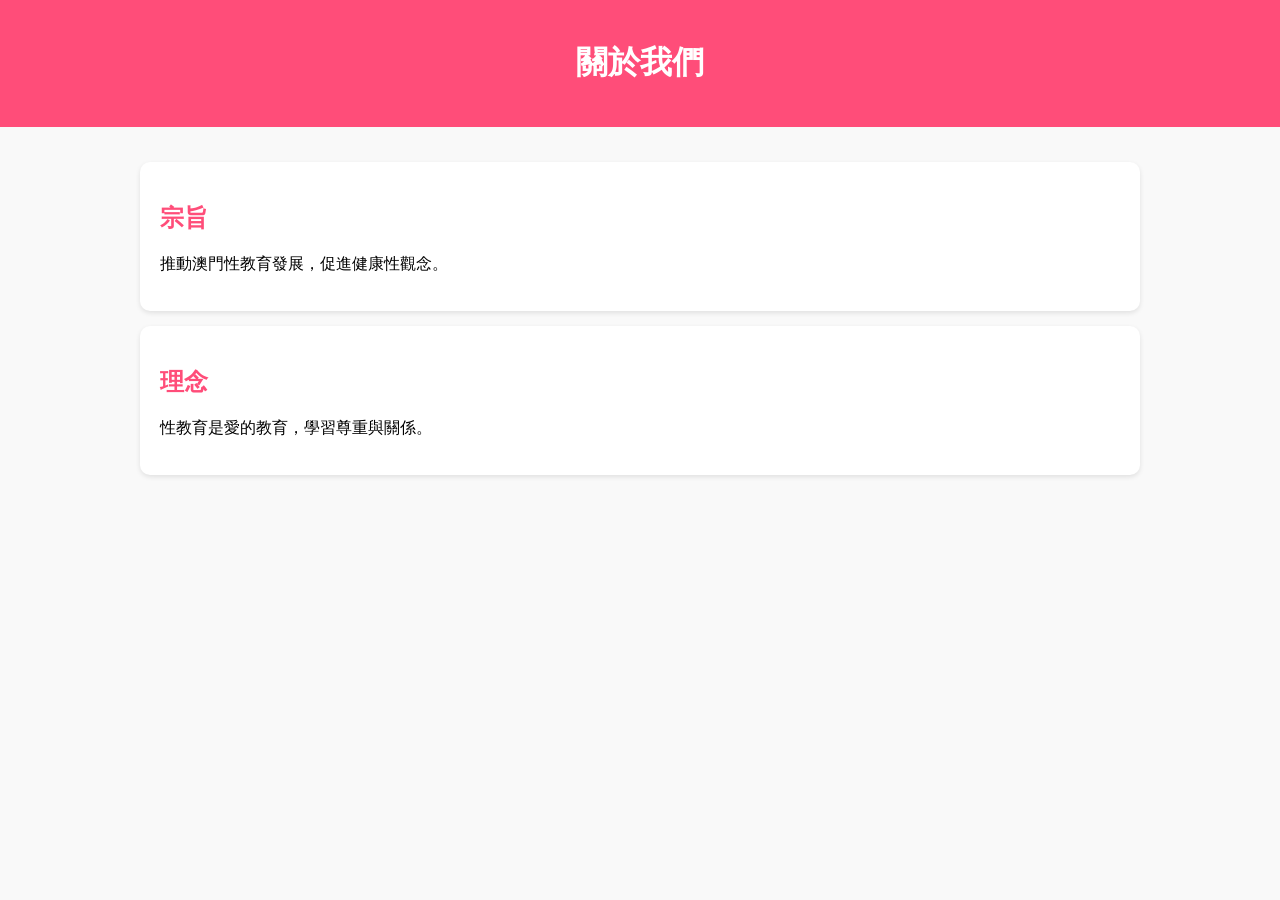
==== about.html @ c54b72f0 "Add files via upload" ====
<!DOCTYPE html>

<html lang="zh-HK">
<head>
<meta charset="UTF-8">
<title>關於我們</title>
<link rel="stylesheet" href="css/style.css">
</head>

<body>

<header><h1>關於我們</h1></header>

<div class="container">

<div class="card">
<h2>宗旨</h2>
<p>推動澳門性教育發展，促進健康性觀念。</p>
</div>

<div class="card">
<h2>理念</h2>
<p>性教育是愛的教育，學習尊重與關係。</p>
</div>

</div>

</body>
</html>
---- css/style.css ----
body { margin:0; font-family: Arial; background:#f9f9f9; }

header { background:#ff4d79; color:white; padding:20px; text-align:center; }

nav {
background:white;
padding:10px;
text-align:center;
box-shadow:0 2px 5px rgba(0,0,0,0.1);
}

nav a {
margin:0 10px;
text-decoration:none;
color:#333;
font-weight:bold;
}

.hero {
text-align:center;
padding:40px 20px;
}

.hero img { max-width:200px; }

.container {
padding:20px;
max-width:1000px;
margin:auto;
}

.card {
background:white;
padding:20px;
margin:15px 0;
border-radius:10px;
box-shadow:0 2px 5px rgba(0,0,0,0.1);
}

.card h2 { color:#ff4d79; }

.button {
display:inline-block;
padding:10px 15px;
background:#ff4d79;
color:white;
text-decoration:none;
border-radius:5px;
}

footer {
background:#333;
color:white;
text-align:center;
padding:15px;
}
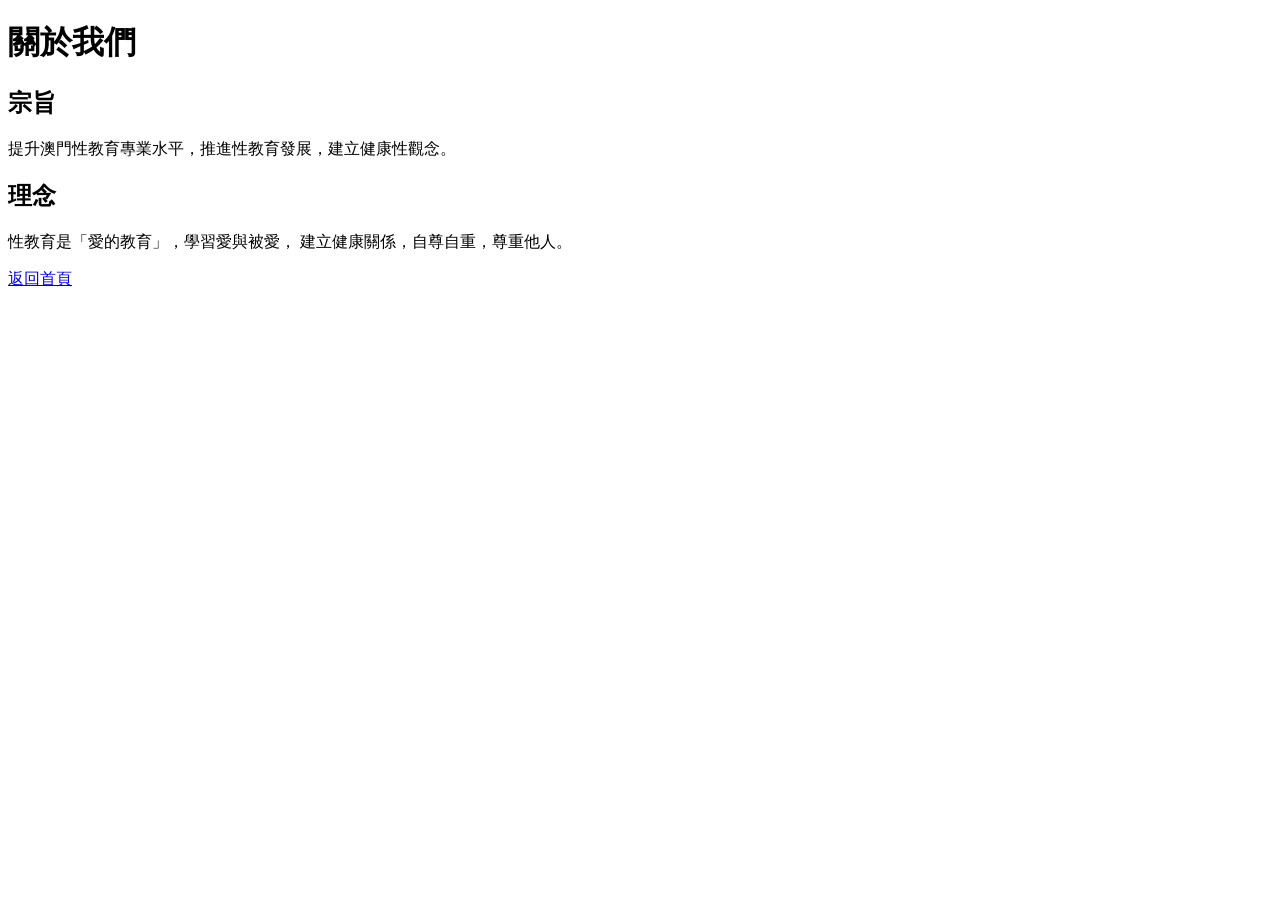
==== commit 272b7602: "Add files via upload" ====
--- a/about.html
+++ b/about.html
@@ -1,29 +1,25 @@
-<!DOCTYPE html>
-
-<html lang="zh-HK">
-<head>
-<meta charset="UTF-8">
-<title>關於我們</title>
-<link rel="stylesheet" href="css/style.css">
-</head>
-
-<body>
-
-<header><h1>關於我們</h1></header>
-
-<div class="container">
-
-<div class="card">
-<h2>宗旨</h2>
-<p>推動澳門性教育發展，促進健康性觀念。</p>
-</div>
-
-<div class="card">
-<h2>理念</h2>
-<p>性教育是愛的教育，學習尊重與關係。</p>
-</div>
-
-</div>
-
-</body>
-</html>
+<!DOCTYPE html>
+
+<html lang="zh-HK">
+<head>
+<meta charset="UTF-8">
+<title>關於我們</title>
+</head>
+
+<body style="font-family:Arial">
+
+<h1>關於我們</h1>
+
+<h2>宗旨</h2>
+<p>提升澳門性教育專業水平，推進性教育發展，建立健康性觀念。</p>
+
+<h2>理念</h2>
+<p>
+性教育是「愛的教育」，學習愛與被愛，
+建立健康關係，自尊自重，尊重他人。
+</p>
+
+<a href="index.html">返回首頁</a>
+
+</body>
+</html>
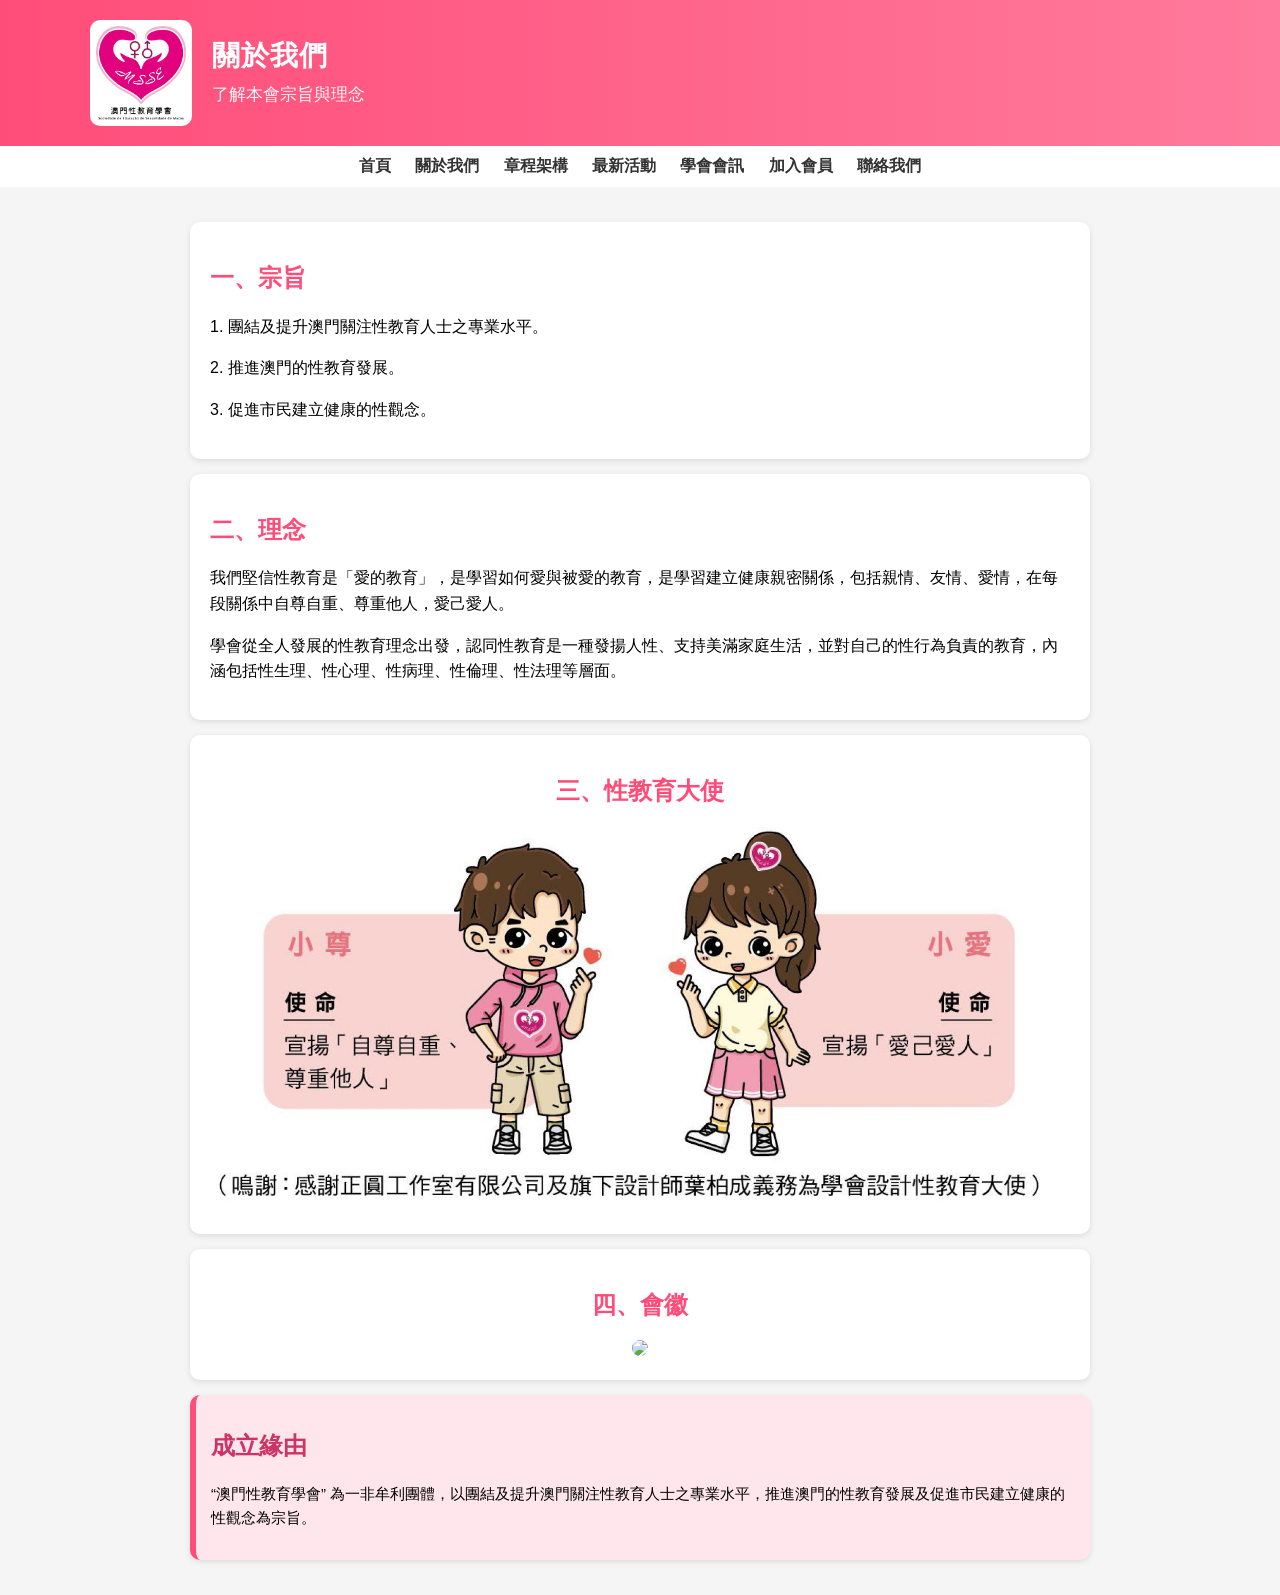
==== commit 0851c0b8: "Add files via upload" ====
--- a/about.html
+++ b/about.html
@@ -3,23 +3,65 @@
 <html lang="zh-HK">
 <head>
 <meta charset="UTF-8">
+<meta name="viewport" content="width=device-width, initial-scale=1.0">
 <title>關於我們</title>
+<link rel="stylesheet" href="css/style.css">
 </head>
 
-<body style="font-family:Arial">
+<body>
 
-<h1>關於我們</h1>
+<header class="site-header">
+  <div class="header-inner">
+    <img src="images/logo.jpg" class="logo">
+    <div class="header-text">
+      <h1>關於我們</h1>
+      <p>了解本會宗旨與理念</p>
+    </div>
+  </div>
+</header>
 
-<h2>宗旨</h2>
-<p>提升澳門性教育專業水平，推進性教育發展，建立健康性觀念。</p>
+<nav>
+<a href="index.html">首頁</a>
+<a href="about.html">關於我們</a>
+<a href="constitution.html">章程架構</a>
+<a href="events.html">最新活動</a>
+<a href="newsletter.html">學會會訊</a>
+<a href="membership.html">加入會員</a>
+<a href="contact.html">聯絡我們</a>
+</nav>
 
-<h2>理念</h2>
-<p>
-性教育是「愛的教育」，學習愛與被愛，
-建立健康關係，自尊自重，尊重他人。
-</p>
+<div class="container">
 
-<a href="index.html">返回首頁</a>
+<div class="card">
+<h2>一、宗旨</h2>
+<p>1. 團結及提升澳門關注性教育人士之專業水平。</p>
+<p>2. 推進澳門的性教育發展。</p>
+<p>3. 促進市民建立健康的性觀念。</p>
+</div>
+
+<div class="card">
+<h2>二、理念</h2>
+<p>我們堅信性教育是「愛的教育」，是學習如何愛與被愛的教育，是學習建立健康親密關係，包括親情、友情、愛情，在每段關係中自尊自重、尊重他人，愛己愛人。</p>
+
+<p>學會從全人發展的性教育理念出發，認同性教育是一種發揚人性、支持美滿家庭生活，並對自己的性行為負責的教育，內涵包括性生理、性心理、性病理、性倫理、性法理等層面。</p>
+</div>
+
+<div class="card" style="text-align:center;">
+<h2>三、性教育大使</h2>
+<img src="images/MSSE_IP.jpg">
+</div>
+
+<div class="card" style="text-align:center;">
+<h2>四、會徽</h2>
+<img src="images/MSSE_LOGO_MEAN.jpg">
+</div>
+
+<div class="card highlight">
+<h2>成立緣由</h2>
+<p>“澳門性教育學會” 為一非牟利團體，以團結及提升澳門關注性教育人士之專業水平，推進澳門的性教育發展及促進市民建立健康的性觀念為宗旨。</p>
+</div>
+
+</div>
 
 </body>
 </html>
--- a/css/style.css
+++ b/css/style.css
@@ -0,0 +1,161 @@
+/* 手機 menu */
+.menu-toggle {
+display:none;
+font-size:24px;
+cursor:pointer;
+}
+
+@media (max-width:768px){
+nav a { display:none; }
+.menu-toggle { display:block; }
+nav.active a {
+display:block;
+margin:10px 0;
+}
+}
+
+/* 活動卡片 */
+.event-card img {
+width:100%;
+border-radius:10px;
+height:200px;
+object-fit:cover;
+}
+
+/* gallery */
+.gallery {
+display:grid;
+grid-template-columns:repeat(auto-fit, minmax(150px,1fr));
+gap:10px;
+}
+
+.gallery img {
+width:100%;
+border-radius:8px;
+}
+
+/* Banner */
+.site-header {
+background: linear-gradient(90deg, #ff4d79, #ff7a9c);
+color:white;
+padding:20px 30px;  /* 🔥 高度增加 */
+}
+
+/* 內容排版 */
+.header-inner {
+max-width:1100px;
+margin:auto;
+display:flex;
+align-items:center;
+gap:20px;
+}
+
+/* LOGO（放大） */
+.logo {
+width:90px;   /* 🔥 比之前大 */
+background:white;
+padding:6px;
+border-radius:10px;
+}
+
+/* 標題 */
+.header-text h1 {
+margin:0;
+font-size:28px;  /* 🔥 放大 */
+letter-spacing:1px;
+}
+
+/* 副標 */
+.header-text p {
+margin:6px 0 0;
+font-size:17px;
+opacity:0.95;
+}
+
+/* 手機版 */
+@media (max-width:768px){
+.header-inner {
+flex-direction:column;
+text-align:center;
+}
+
+.logo {
+width:110px; /* 手機更大 */
+}
+
+.header-text h1 {
+font-size:26px;
+}
+}
+
+/* 基本排版 */
+body {
+font-family: Arial;
+margin:0;
+background:#f5f5f5;
+}
+
+/* 導航 */
+nav {
+background:white;
+padding:10px;
+text-align:center;
+}
+
+nav a {
+margin:0 10px;
+text-decoration:none;
+color:#333;
+font-weight:bold;
+}
+
+nav a:hover {
+color:#ff4d79;
+}
+
+/* 容器 */
+.container {
+max-width:900px;
+margin:auto;
+padding:20px;
+}
+
+/* 卡片（恢復） */
+.card {
+background:white;
+padding:20px;
+margin:15px 0;
+border-radius:10px;
+box-shadow:0 2px 6px rgba(0,0,0,0.1);
+}
+
+/* 標題 */
+h2 {
+color:#ff4d79;
+}
+
+/* 圖片 */
+img {
+max-width:100%;
+border-radius:10px;
+}
+
+/* 文字 */
+p {
+line-height:1.6;
+}
+
+/* 成立緣由（恢復 highlight） */
+.highlight {
+background:#ffe6ec;
+border-left:6px solid #ff4d79;
+padding:15px;
+}
+
+.highlight h2 {
+color:#cc3366;
+}
+
+.highlight p {
+font-size:15px;
+}
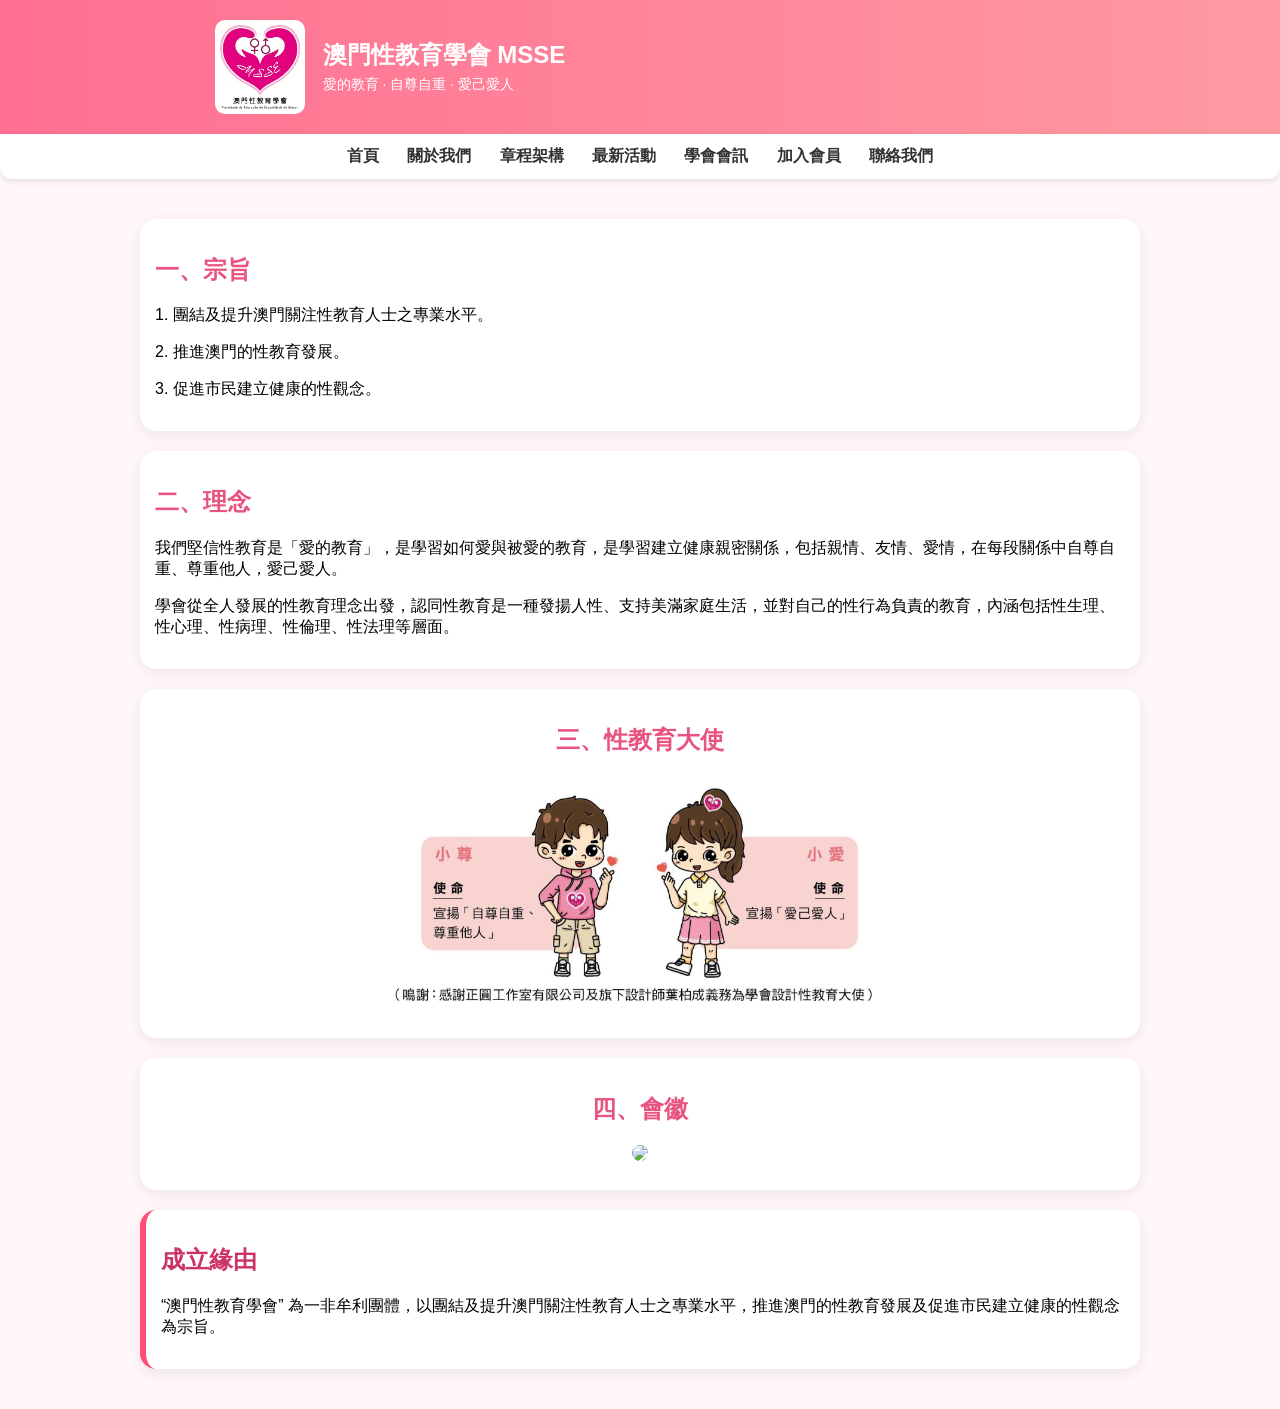
==== commit 2ca27a31: "Add files via upload" ====
--- a/about.html
+++ b/about.html
@@ -12,12 +12,14 @@
 
 <header class="site-header">
   <div class="header-inner">
-    <img src="images/logo.jpg" class="logo">
-    <div class="header-text">
-      <h1>關於我們</h1>
-      <p>了解本會宗旨與理念</p>
-    </div>
+  <img src="images/logo.jpg" class="logo">
+
+  <div class="header-text">
+    <h1>澳門性教育學會 MSSE</h1>
+    <p>愛的教育 · 自尊自重 · 愛己愛人</p>
   </div>
+</div>
+
 </header>
 
 <nav>
@@ -46,12 +48,12 @@
 <p>學會從全人發展的性教育理念出發，認同性教育是一種發揚人性、支持美滿家庭生活，並對自己的性行為負責的教育，內涵包括性生理、性心理、性病理、性倫理、性法理等層面。</p>
 </div>
 
-<div class="card" style="text-align:center;">
+<div class="card center">
 <h2>三、性教育大使</h2>
-<img src="images/MSSE_IP.jpg">
+<img src="images/MSSE_IP.jpg" class="about-img">
 </div>
 
-<div class="card" style="text-align:center;">
+<div class="card center">
 <h2>四、會徽</h2>
 <img src="images/MSSE_LOGO_MEAN.jpg">
 </div>
--- a/css/style.css
+++ b/css/style.css
@@ -1,109 +1,54 @@
-/* 手機 menu */
-.menu-toggle {
-display:none;
-font-size:24px;
-cursor:pointer;
-}
-
-@media (max-width:768px){
-nav a { display:none; }
-.menu-toggle { display:block; }
-nav.active a {
-display:block;
-margin:10px 0;
-}
-}
-
-/* 活動卡片 */
-.event-card img {
-width:100%;
-border-radius:10px;
-height:200px;
-object-fit:cover;
-}
-
-/* gallery */
-.gallery {
-display:grid;
-grid-template-columns:repeat(auto-fit, minmax(150px,1fr));
-gap:10px;
-}
-
-.gallery img {
-width:100%;
-border-radius:8px;
-}
-
-/* Banner */
+/* ===== 基本 ===== */
+body {
+margin:0;
+font-family: Arial, sans-serif;
+background:#f5f5f5;
+}
+
+/* ===== Banner（統一 index） ===== */
 .site-header {
 background: linear-gradient(90deg, #ff4d79, #ff7a9c);
 color:white;
-padding:20px 30px;  /* 🔥 高度增加 */
-}
-
-/* 內容排版 */
+padding:20px 50px;
+}
+
 .header-inner {
-max-width:1100px;
+max-width:1000px;
 margin:auto;
 display:flex;
 align-items:center;
-gap:20px;
-}
-
-/* LOGO（放大） */
+justify-content:center;
+gap:18px;
+transform: translateX(-25%);
+}
+
 .logo {
-width:90px;   /* 🔥 比之前大 */
+width:80px;
 background:white;
-padding:6px;
+padding:5px;
 border-radius:10px;
 }
 
-/* 標題 */
 .header-text h1 {
 margin:0;
-font-size:28px;  /* 🔥 放大 */
-letter-spacing:1px;
-}
-
-/* 副標 */
+font-size:24px;
+}
+
 .header-text p {
-margin:6px 0 0;
-font-size:17px;
-opacity:0.95;
-}
-
-/* 手機版 */
-@media (max-width:768px){
-.header-inner {
-flex-direction:column;
-text-align:center;
-}
-
-.logo {
-width:110px; /* 手機更大 */
-}
-
-.header-text h1 {
-font-size:26px;
-}
-}
-
-/* 基本排版 */
-body {
-font-family: Arial;
-margin:0;
-background:#f5f5f5;
-}
-
-/* 導航 */
+margin:5px 0 0;
+font-size:14px;
+}
+
+/* ===== Menu ===== */
 nav {
 background:white;
-padding:10px;
-text-align:center;
+padding:12px;
+text-align:center;
+box-shadow:0 2px 6px rgba(0,0,0,0.1);
 }
 
 nav a {
-margin:0 10px;
+margin:0 12px;
 text-decoration:none;
 color:#333;
 font-weight:bold;
@@ -113,39 +58,53 @@
 color:#ff4d79;
 }
 
-/* 容器 */
+/* ===== Layout ===== */
 .container {
-max-width:900px;
+max-width:1000px;
 margin:auto;
 padding:20px;
 }
 
-/* 卡片（恢復） */
-.card {
-background:white;
-padding:20px;
-margin:15px 0;
-border-radius:10px;
-box-shadow:0 2px 6px rgba(0,0,0,0.1);
-}
-
-/* 標題 */
+
+
+/* ===== 標題 ===== */
 h2 {
 color:#ff4d79;
 }
 
-/* 圖片 */
-img {
-max-width:100%;
-border-radius:10px;
-}
-
-/* 文字 */
-p {
-line-height:1.6;
-}
-
-/* 成立緣由（恢復 highlight） */
+/* ===== Button ===== */
+.button {
+display:inline-block;
+padding:10px 15px;
+background:#ff4d79;
+color:white;
+text-decoration:none;
+border-radius:5px;
+}
+
+.button:hover {
+background:#e0436c;
+}
+
+
+/* ===== Table ===== */
+table {
+width:100%;
+border-collapse:collapse;
+margin-top:10px;
+}
+
+th, td {
+border:1px solid #ddd;
+padding:10px;
+text-align:center;
+}
+
+th {
+background:#ffe6ec;
+}
+
+/* ===== Highlight（about） ===== */
 .highlight {
 background:#ffe6ec;
 border-left:6px solid #ff4d79;
@@ -156,6 +115,366 @@
 color:#cc3366;
 }
 
-.highlight p {
+/* ===== 中央對齊 ===== */
+.center {
+text-align:center;
+}
+
+/* ===== about圖片 ===== */
+.about-img {
+max-width:500px;
+margin-top:10px;
+}
+
+/* ===== Newsletter ===== */
+.cover {
+max-width:500px;
+cursor:pointer;
+}
+
+select {
+padding:8px;
+margin-top:10px;
+}
+
+/* ===== 手機 ===== */
+@media (max-width:768px){
+.header-inner {
+flex-direction:column;
+text-align:center;
+transform:none;
+}
+
+.logo {
+width:95px;
+}
+
+.header-text h1 {
+font-size:20px;
+}
+}
+
+/* ===== Newsletter 專用 ===== */
+.news-center {
+text-align:center;
+}
+.button {
+display:inline-block;
+padding:10px 15px;
+background:#ff4d79;
+color:white;
+text-decoration:none;
+border-radius:6px;
+margin-right:10px;   /* 🔥 按鈕間距 */
+margin-top:10px;
+}
+
+.button:hover {
+background:#e0436c;
+}
+.row a {
+color:#333;
+text-decoration:none;
+}
+
+.row a:hover {
+color:#ff4d79;
+text-decoration:underline;
+}
+/* Contact row */
+.row {
+display:flex;
+align-items:center;
+margin:12px 0;
 font-size:15px;
 }
+
+.row img {
+width:20px;
+margin-right:10px;
+}
+
+/* 連結 */
+.row a {
+color:#333;
+text-decoration:none;
+}
+
+.row a:hover {
+color:#ff4d79;
+text-decoration:underline;
+}
+
+
+
+
+
+
+
+/* ===== 整體背景 ===== */
+body {
+background:#fff7f9;
+}
+
+/* ===== Banner ===== */
+.site-header {
+background: linear-gradient(90deg, #ff6f91, #ff9aa2);
+}
+
+/* ===== 卡片（柔和） ===== */
+.card {
+background:white;
+border-radius:16px;
+box-shadow:0 6px 20px rgba(0,0,0,0.05);
+padding:20px;
+}
+
+/* ===== 標題 ===== */
+h2 {
+color:#e75480;
+}
+
+/* ===== 按鈕 ===== */
+.button {
+background:#ff6f91;
+border-radius:20px;
+}
+
+.button:hover {
+background:#e75480;
+}
+
+/* ===== Menu ===== */
+nav {
+border-radius:0 0 12px 12px;
+}
+
+/* ===== 小動畫（重點🔥） */
+.card:hover {
+transform: translateY(-3px);
+transition:0.2s;
+}
+
+
+/* ===== Hero ===== */
+.hero {
+display:flex;
+align-items:center;
+justify-content:space-between;
+background:#fff0f5;
+padding:30px;
+border-radius:20px;
+margin-bottom:20px;
+}
+
+.hero-text h2 {
+color:#e75480;
+font-size:26px;
+}
+
+.hero-text p {
+margin-top:10px;
+}
+
+.hero-img {
+width:220px;
+}
+
+/* ===== 活動 ===== */
+.event-grid {
+display:flex;
+gap:20px;
+margin-top:15px;
+}
+
+.event-item {
+flex:1;
+text-align:center;
+}
+
+.event-item img {
+width:100%;
+border-radius:12px;
+}
+
+/* ===== IP首頁 ===== */
+.ip-home {
+text-align:center;
+}
+
+.ip-main {
+width:250px;
+margin:15px 0;
+}
+
+/* ===== 手機 ===== */
+@media (max-width:768px){
+.hero {
+flex-direction:column;
+text-align:center;
+}
+
+.hero-img {
+width:180px;
+margin-top:15px;
+}
+
+.event-grid {
+flex-direction:column;
+}
+}
+.card img {
+width:100%;
+border-radius:10px;
+margin-bottom:10px;
+}
+
+.gallery {
+margin-top:10px;
+}
+
+.gallery img {
+width:80px;
+margin:5px;
+border-radius:6px;
+}
+/* 卡片 */
+.card {
+background: #fff;
+border-radius: 16px;
+padding: 15px;
+margin: 20px 0;
+box-shadow: 0 4px 15px rgba(0,0,0,0.08);
+transition: 0.3s;
+}
+
+.card:hover {
+transform: translateY(-5px);
+box-shadow: 0 10px 25px rgba(0,0,0,0.15);
+}
+
+/* 圖片 */
+.card img {
+width: 100%;
+border-radius: 12px;
+cursor: pointer;
+}
+
+/* 內容 */
+.content {
+padding: 10px 0;
+}
+
+.date {
+color: #888;
+font-size: 14px;
+}
+
+/* 按鈕 */
+.button {
+display: inline-block;
+margin-top: 10px;
+padding: 8px 16px;
+background: #ff6b8a;
+color: #fff;
+border-radius: 20px;
+text-decoration: none;
+transition: 0.3s;
+}
+
+.button:hover {
+background: #ff3d6e;
+}
+
+/* gallery */
+.gallery img {
+width: 80px;
+margin: 5px;
+border-radius: 8px;
+cursor: pointer;
+}
+
+/* lightbox */
+#lightbox {
+display: none;
+position: fixed;
+top: 0;
+left: 0;
+width: 100%;
+height: 100%;
+background: rgba(0,0,0,0.8);
+justify-content: center;
+align-items: center;
+z-index: 999;
+}
+
+#lightbox img {
+max-width: 90%;
+max-height: 90%;
+border-radius: 10px;
+}
+.tabs {
+display:flex;
+gap:10px;
+margin-bottom:20px;
+}
+
+.tabs button {
+padding:8px 16px;
+border:none;
+border-radius:20px;
+background:#eee;
+cursor:pointer;
+}
+
+.tabs button:hover {
+background:#ff6b8a;
+color:white;
+}
+
+#upcoming .poster,
+#past .poster {
+width: 100%;
+max-height: 500px;
+object-fit: contain;
+background: white;
+border-radius: 12px;
+}
+
+
+#past .gallery img {
+width: 80px;
+height: 80px;
+object-fit: cover;
+}
+
+.contact-icon {
+width: 40px;
+height: 40px;
+object-fit: contain;
+margin: 5px;
+}
+
+.contact-row {
+display: flex;
+align-items: center;
+gap: 12px;
+margin: 12px 0;
+}
+
+/* icon 控制 */
+.contact-icon {
+width: 28px;     /* 🔥 核心：縮細 */
+height: 28px;
+object-fit: contain;
+}
+
+/* 文字 */
+.contact-row span {
+font-size: 16px;
+}
+
+.card .contact-icon {
+width: 28px !important;
+height: 28px !important;
+}
